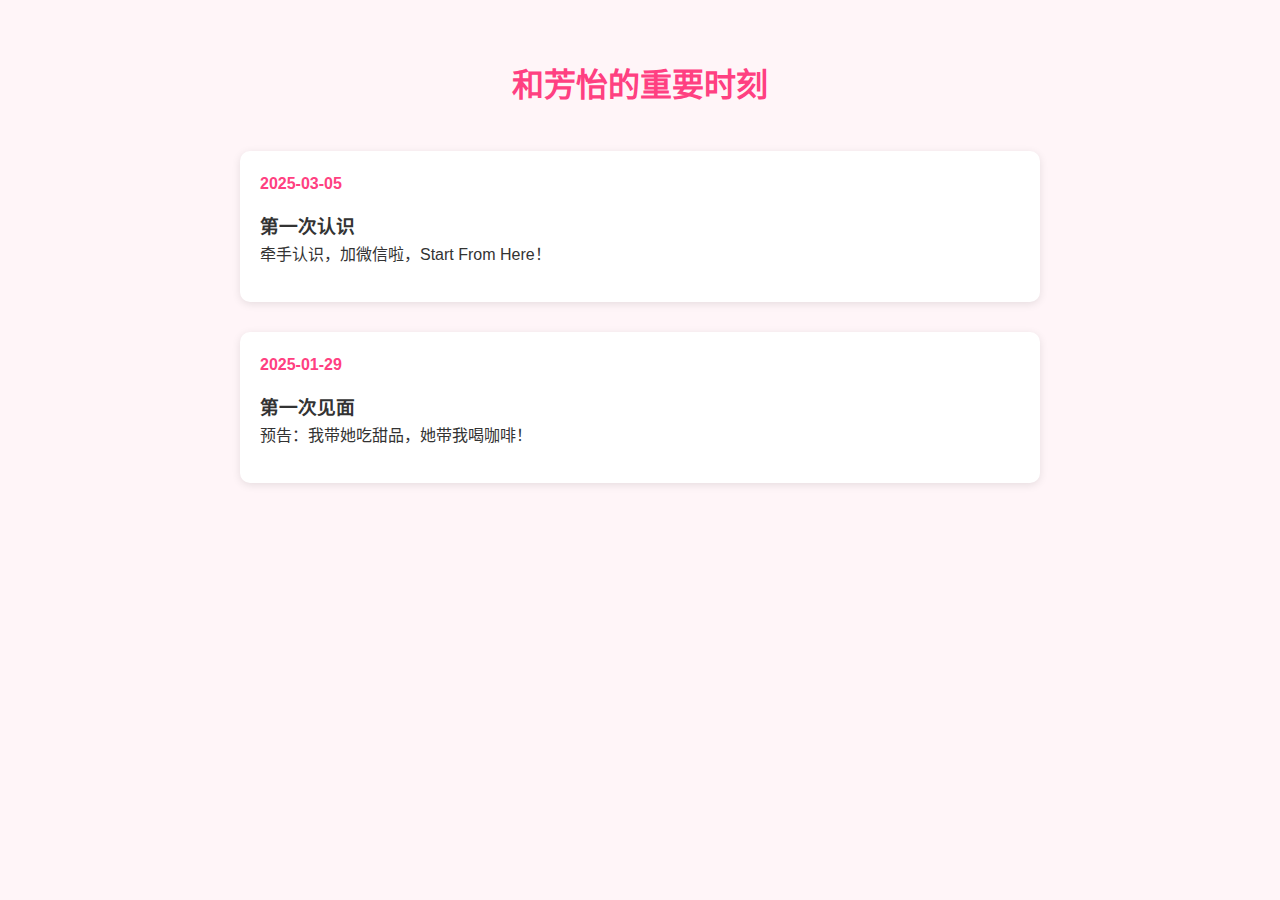
==== with_fangyi.html @ 5dd91f52 "feat:update" ====
<!DOCTYPE html>
<html lang="zh-CN">
<head>
    <meta charset="UTF-8">
    <meta name="viewport" content="width=device-width, initial-scale=1.0">
    <title>和芳怡的故事</title>
    <style>
        * {
            margin: 0;
            padding: 0;
            box-sizing: border-box;
            font-family: 'Microsoft YaHei', sans-serif;
        }

        body {
            background: #fff5f8;
            line-height: 1.6;
            color: #333;
            padding: 20px;
        }

        .container {
            max-width: 800px;
            margin: 0 auto;
        }

        h1 {
            text-align: center;
            color: #ff4081;
            margin: 40px 0;
            font-size: 2em;
        }

        .timeline-item {
            background: white;
            padding: 20px;
            border-radius: 10px;
            margin: 30px 0;
            box-shadow: 0 2px 8px rgba(0,0,0,0.1);
            opacity: 0;
            transform: translateY(30px);
            transition: all 0.6s ease;
        }

        .timeline-item.active {
            opacity: 1;
            transform: translateY(0);
        }

        .date {
            color: #ff4081;
            font-weight: bold;
            margin-bottom: 10px;
        }

        .content {
            margin: 15px 0;
        }

        img {
            width: 100%;
            max-width: 400px;
            border-radius: 8px;
            margin-top: 15px;
        }

        .back-top {
            position: fixed;
            bottom: 30px;
            right: 30px;
            background: #ff4081;
            color: white;
            padding: 12px;
            border-radius: 50%;
            cursor: pointer;
            display: none;
        }
    </style>
</head>
<body>
    <div class="container">
        <h1>和芳怡的重要时刻</h1>

        <div class="timeline-item">
            <div class="date">2025-03-05</div>
            <div class="content">
                <h3>第一次认识</h3>
                <p>牵手认识，加微信啦，Start From Here！</p>
                <!-- <img src="meet.jpg" alt="相遇时刻"> -->
            </div>
        </div>

        <div class="timeline-item">
            <div class="date">2025-01-29</div>
            <div class="content">
                <h3>第一次见面</h3>
                <p>预告：我带她吃甜品，她带我喝咖啡！</p>
                <!-- <img src="meet.jpg" alt="相遇时刻"> -->
            </div>
        </div>

        <!-- 添加更多时间节点 -->
    </div>

    <div class="back-top">↑</div>

    <script>
        // 滚动检测
        function checkVisible() {
            document.querySelectorAll('.timeline-item').forEach(item => {
                const rect = item.getBoundingClientRect();
                if (rect.top < window.innerHeight - 100) {
                    item.classList.add('active');
                }
            });
        }

        // 页面加载时检测
        checkVisible();
        
        // 滚动时检测
        window.addEventListener('scroll', checkVisible);

        // 返回顶部按钮
        window.addEventListener('scroll', () => {
            document.querySelector('.back-top').style.display = 
                window.scrollY > 500 ? 'block' : 'none';
        });

        document.querySelector('.back-top').addEventListener('click', () => {
            window.scrollTo({ top: 0, behavior: 'smooth' });
        });
    </script>
</body>
</html>
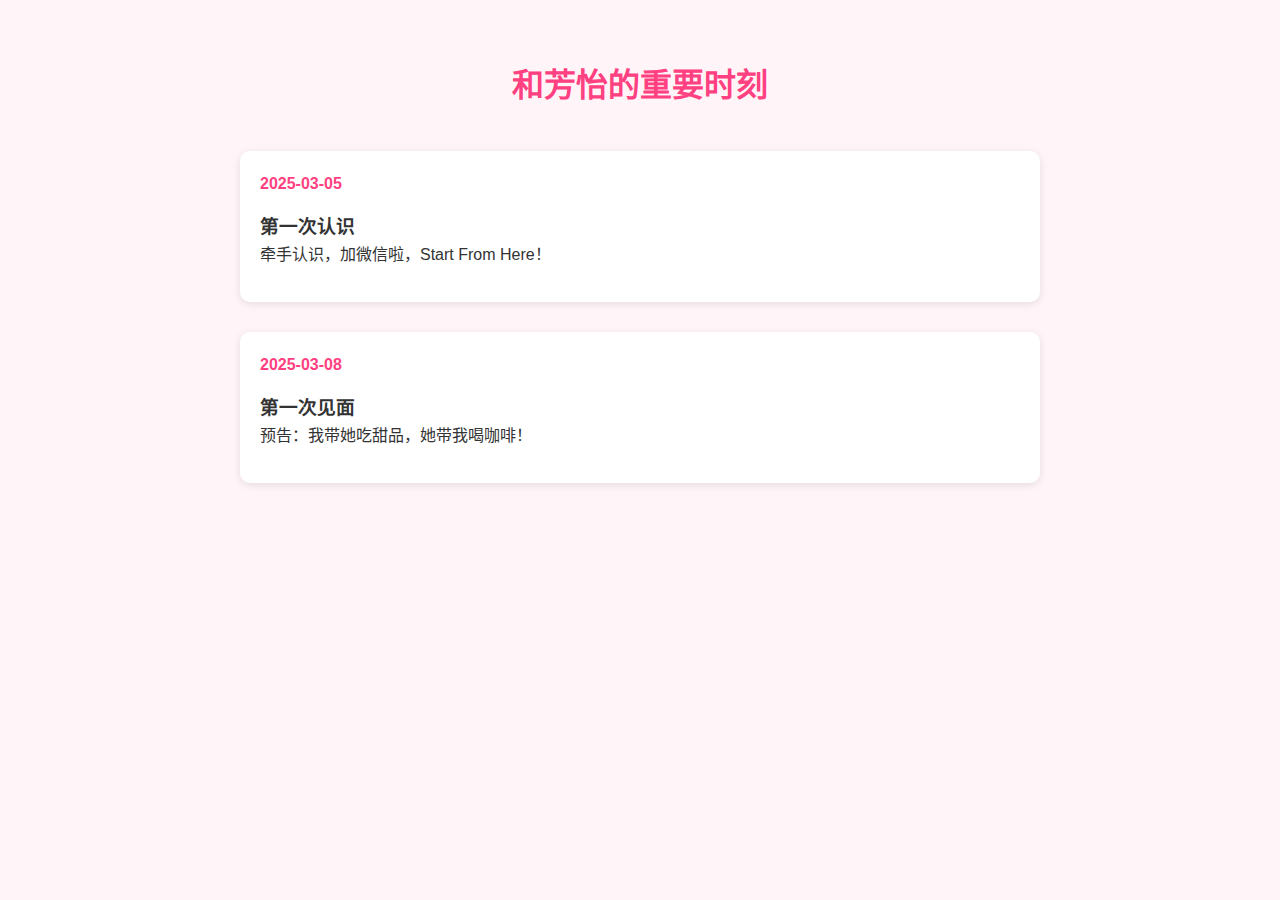
==== commit 09214bc2: "feat" ====
--- a/with_fangyi.html
+++ b/with_fangyi.html
@@ -91,7 +91,7 @@
         </div>
 
         <div class="timeline-item">
-            <div class="date">2025-01-29</div>
+            <div class="date">2025-03-08</div>
             <div class="content">
                 <h3>第一次见面</h3>
                 <p>预告：我带她吃甜品，她带我喝咖啡！</p>
